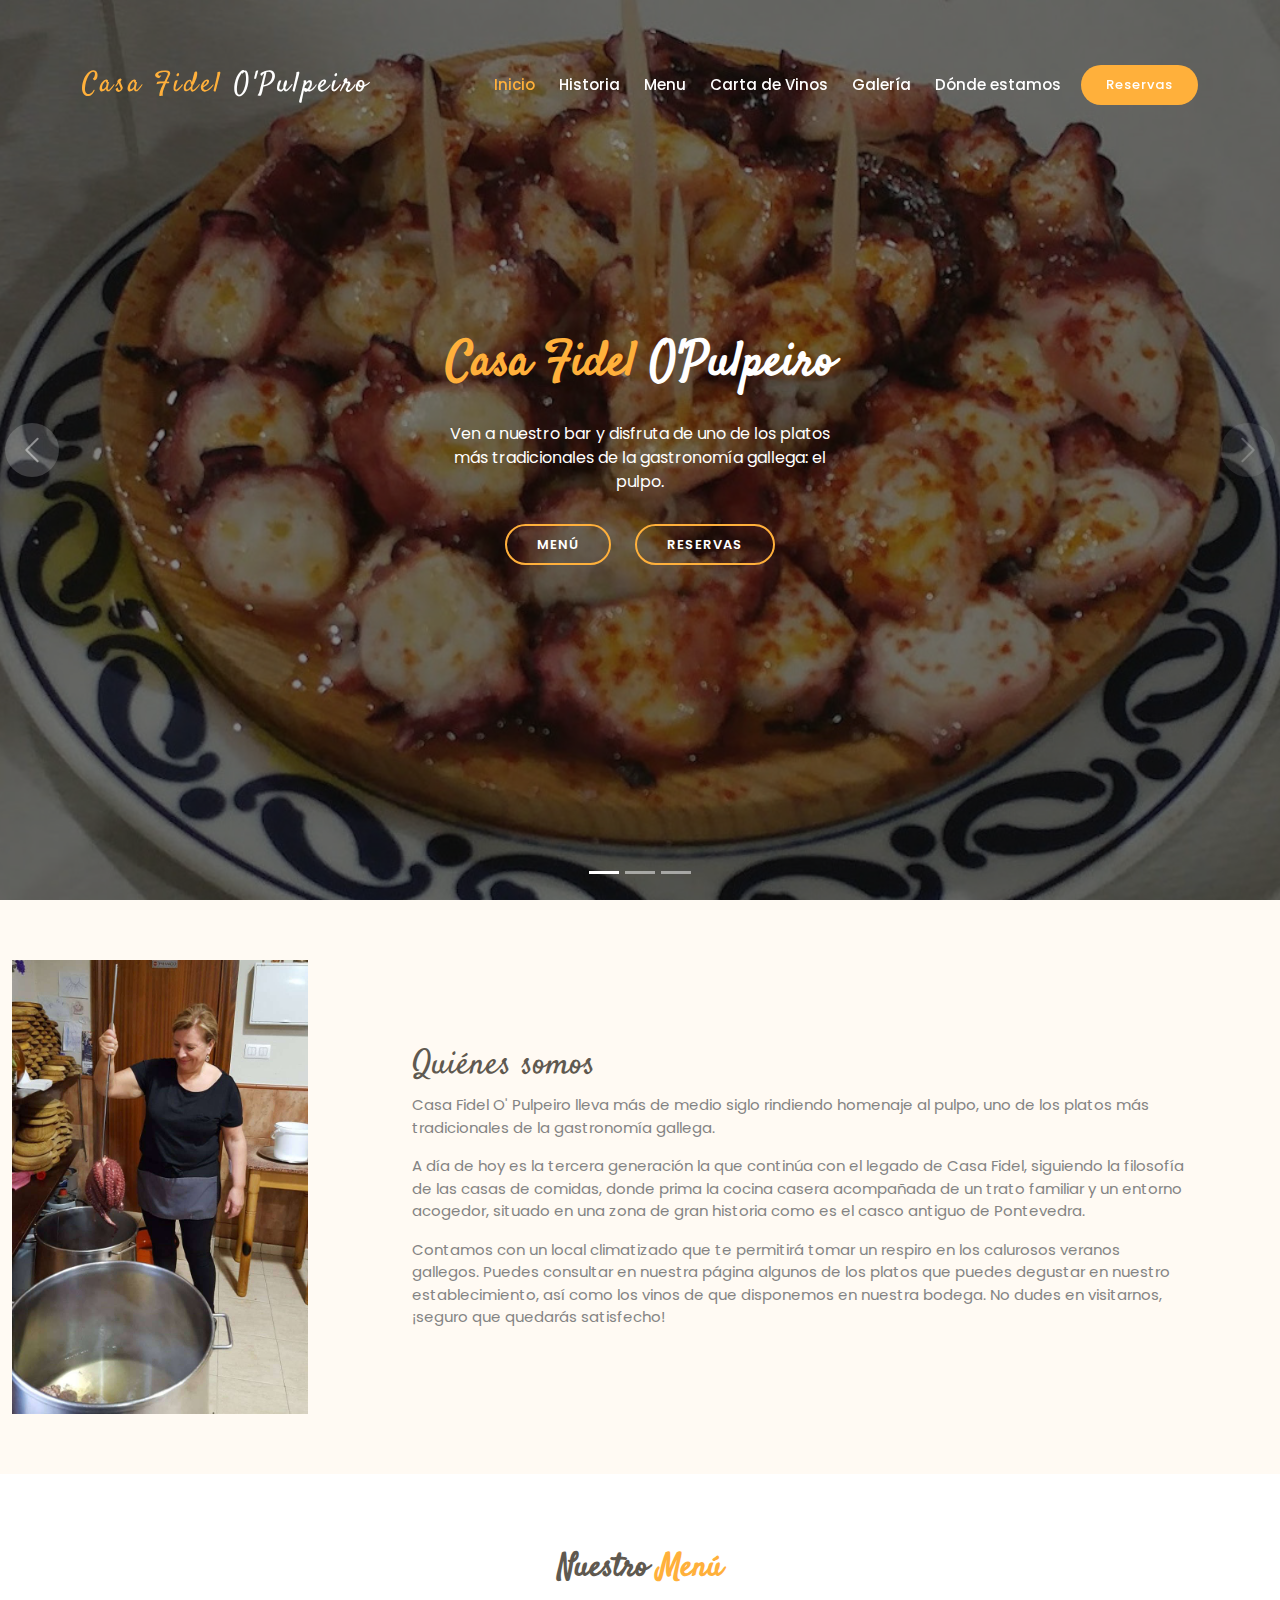
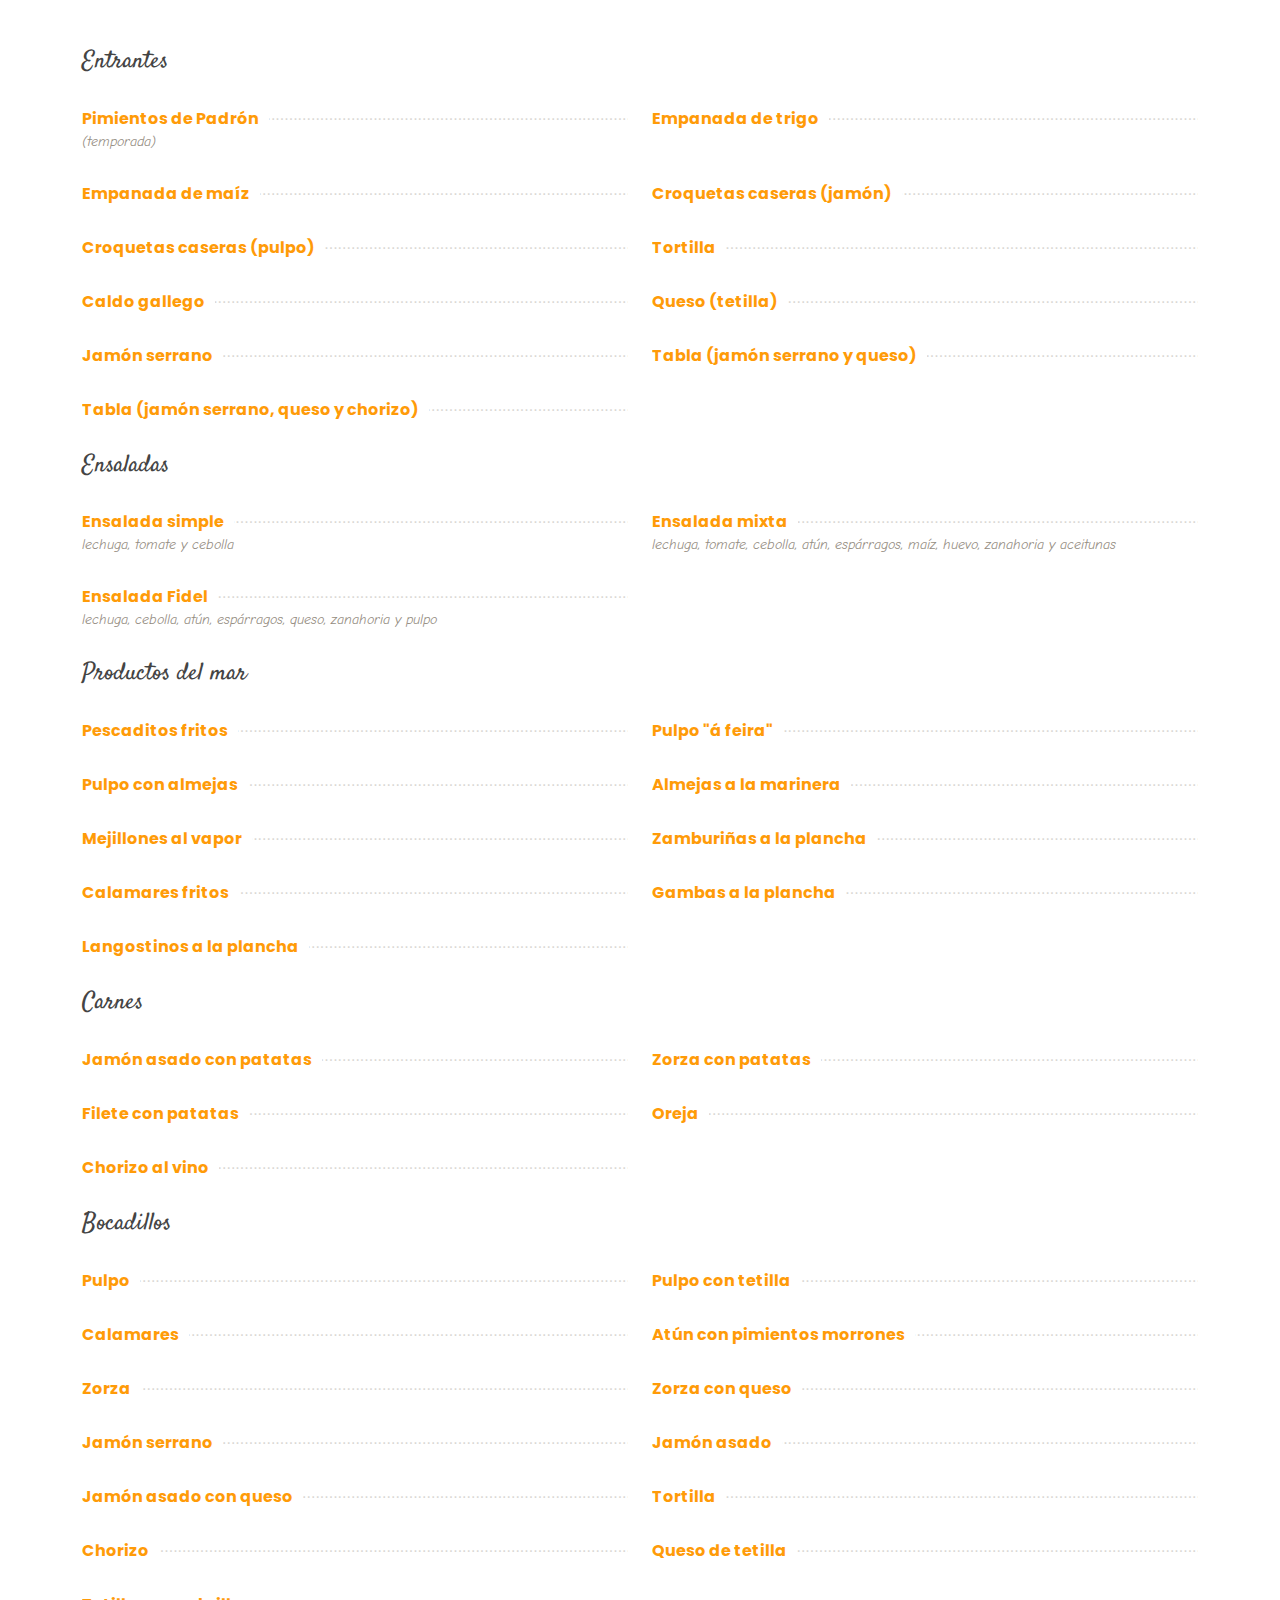
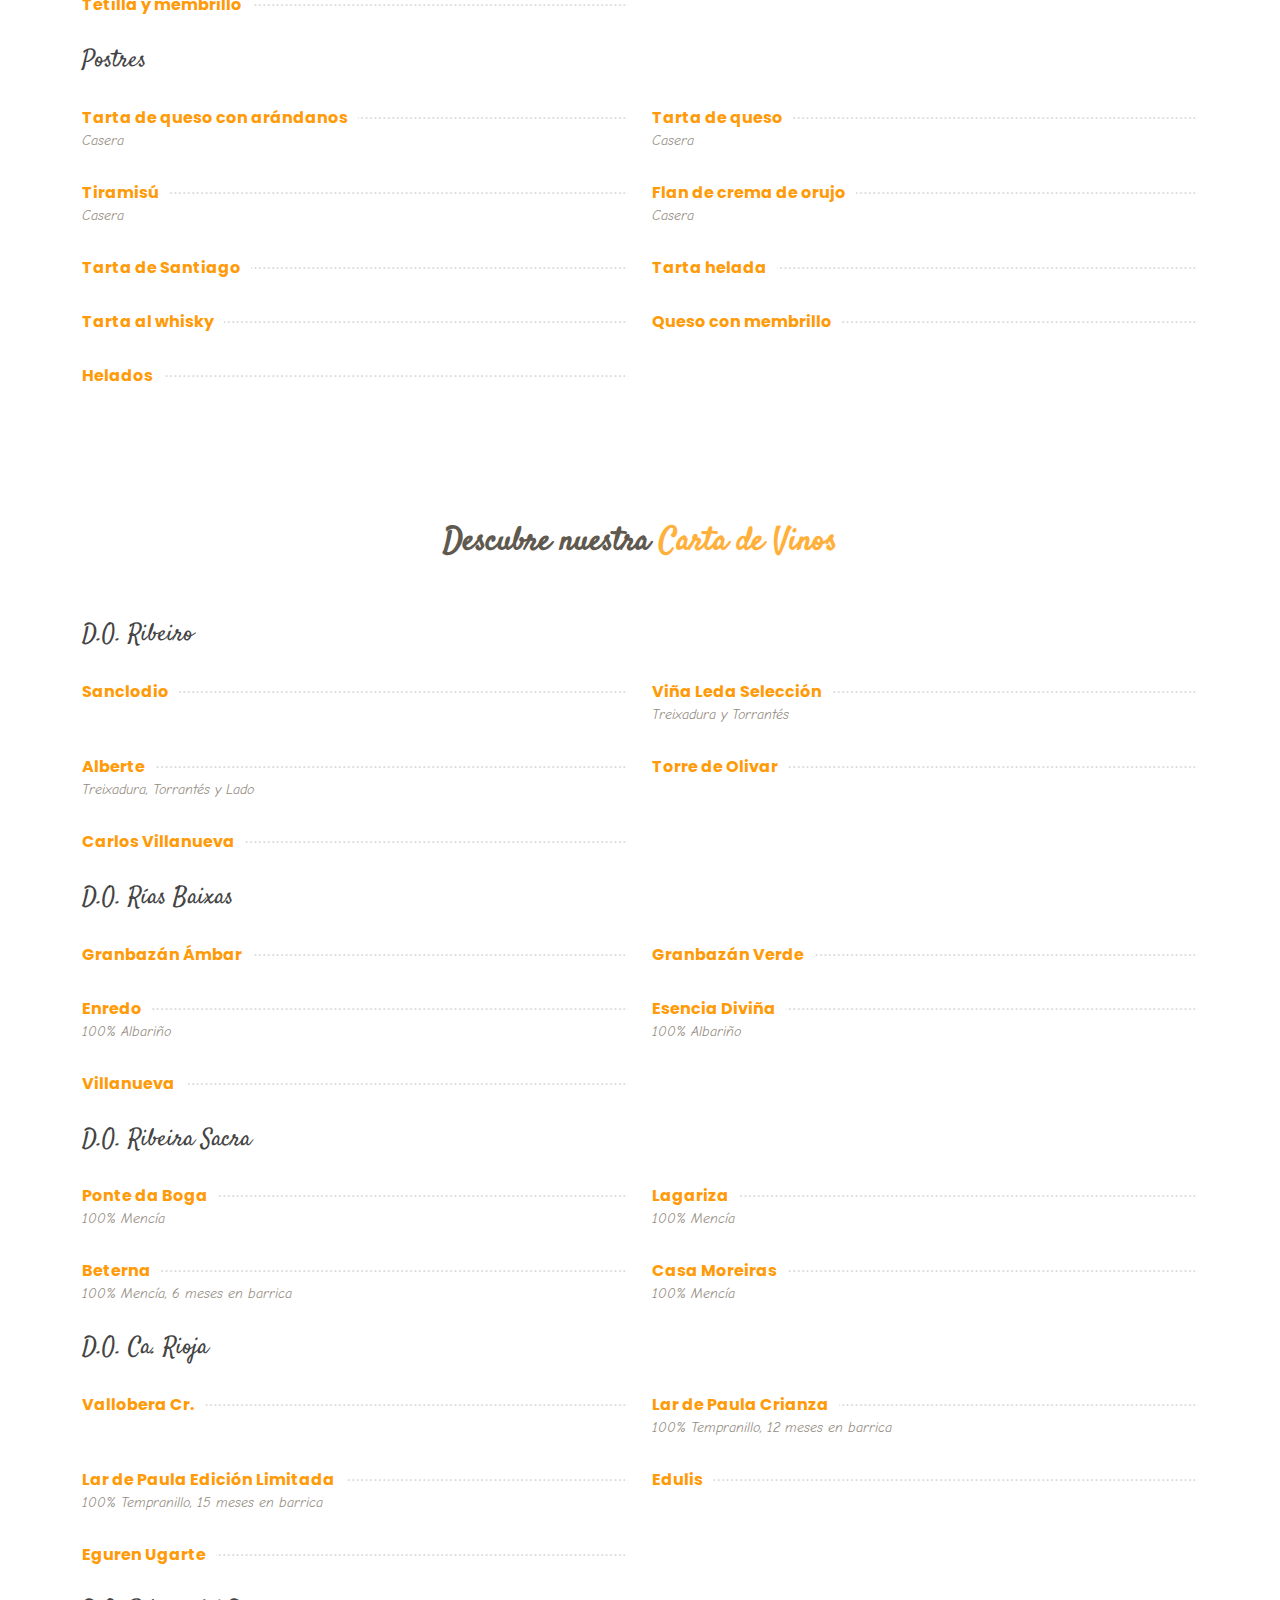
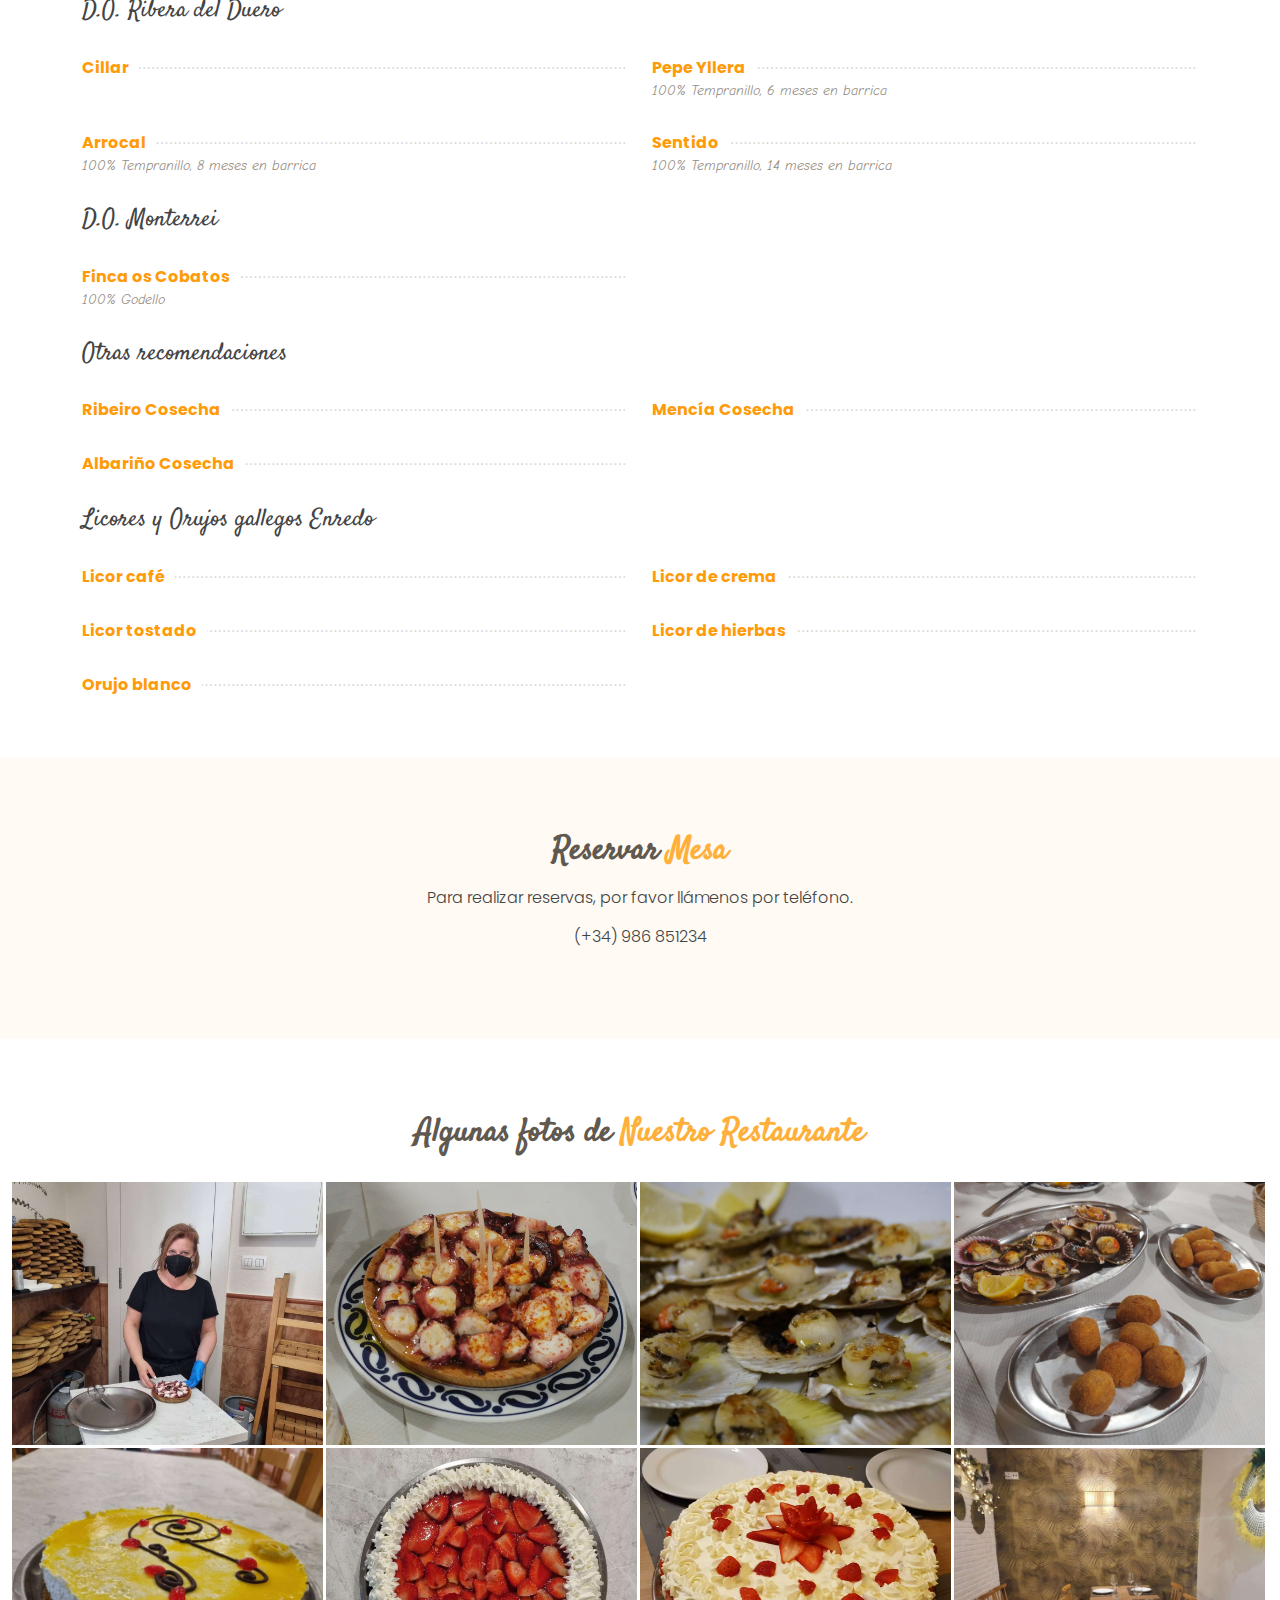
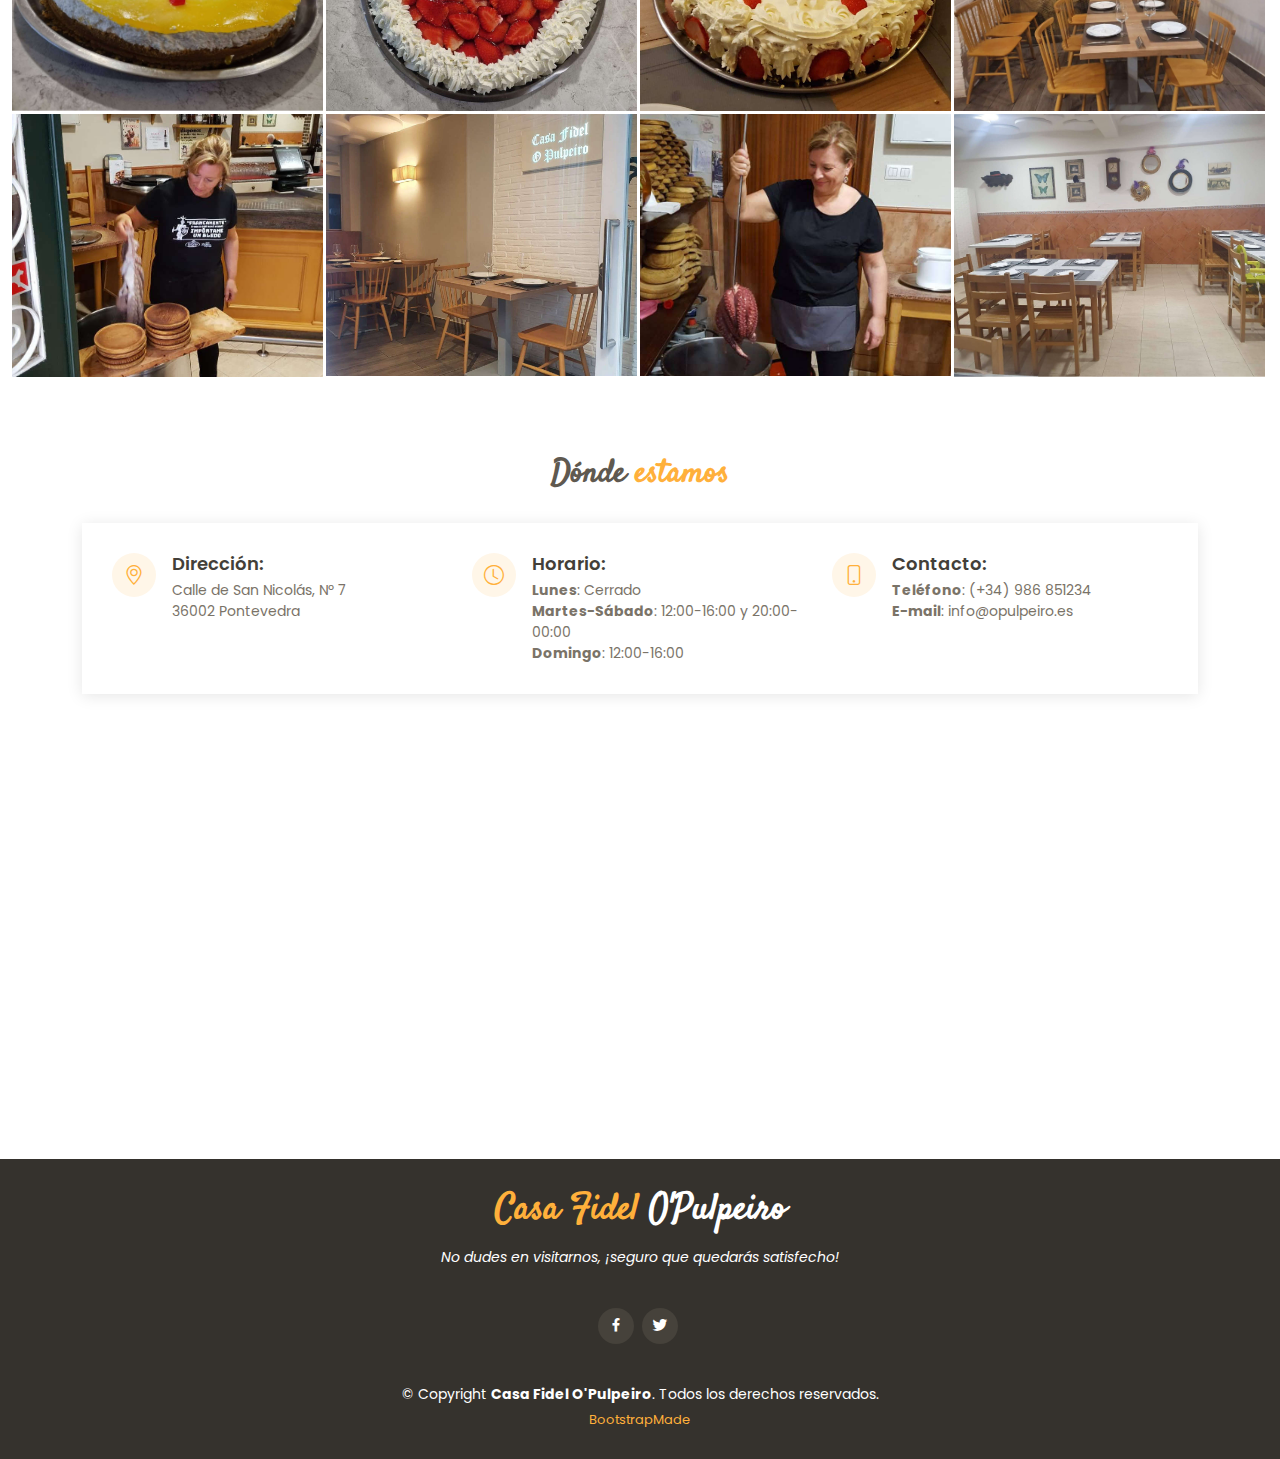
==== src/index.html @ 18d5abcf "First version of new website" ====
<!DOCTYPE html>
<html lang="es">
  <head>
    <meta charset="utf-8" />
    <meta content="width=device-width, initial-scale=1.0" name="viewport" />

    <title>O Pulpeiro - Casa Fidel</title>
    <meta
      content="Casa de comida tradicional, con un ambiente familiar y pulpo como especialidad, en el casco antiguo de Pontevedra."
      name="description"
    />
    <meta
      name="keywords"
      content="pulpeiro,pulpo,comida,casera,turismo,pontevedra,casco,viejo,parador,tradicional,casa,fidel"
    />
    <link href="/favicon.ico" rel="icon" />
    <link href="/apple-touch-icon.png" rel="apple-touch-icon" />
    <link
      href="https://fonts.googleapis.com/css?family=Poppins:300,300i,400,400i,600,600i,700,700i|Satisfy|Comic+Neue:300,300i,400,400i,700,700i"
      rel="stylesheet"
    />
    <link href="assets/vendor/animate.css/animate.min.css" rel="stylesheet" />
    <link
      href="assets/vendor/bootstrap/css/bootstrap.min.css"
      rel="stylesheet"
    />
    <link
      href="assets/vendor/bootstrap-icons/bootstrap-icons.css"
      rel="stylesheet"
    />
    <link href="assets/vendor/boxicons/css/boxicons.min.css" rel="stylesheet" />
    <link
      href="assets/vendor/glightbox/css/glightbox.min.css"
      rel="stylesheet"
    />
    <link href="assets/vendor/swiper/swiper-bundle.min.css" rel="stylesheet" />

    <!-- Template Main CSS File -->
    <link href="assets/css/style.css" rel="stylesheet" />
  </head>

  <body>
    <!-- ======= Header ======= -->
    <header
      id="header"
      class="fixed-top d-flex align-items-center header-transparent"
    >
      <div
        class="container-fluid container-xl d-flex align-items-center justify-content-between"
      >
        <div class="logo me-auto">
          <h1>
            <a href="#hero">Casa Fidel <span>O'Pulpeiro</span></a>
          </h1>
        </div>

        <nav id="navbar" class="navbar order-last order-lg-0">
          <ul>
            <li><a class="nav-link scrollto active" href="#hero">Inicio</a></li>
            <li><a class="nav-link scrollto" href="#historia">Historia</a></li>
            <li><a class="nav-link scrollto" href="#menu">Menu</a></li>
            <li>
              <a class="nav-link scrollto" href="#carta-vinos"
                >Carta de Vinos</a
              >
            </li>
            <li><a class="nav-link scrollto" href="#galeria">Galería</a></li>
            <li>
              <a class="nav-link scrollto" href="#donde-estamos"
                >Dónde estamos</a
              >
            </li>
          </ul>
          <i class="bi bi-list mobile-nav-toggle"></i>
        </nav>
        <!-- .navbar -->

        <a href="#reservas" class="book-a-table-btn scrollto">Reservas</a>
      </div>
    </header>
    <!-- End Header -->

    <!-- ======= Hero Section ======= -->
    <section id="hero">
      <div class="hero-container">
        <div
          id="heroCarousel"
          data-bs-interval="5000"
          class="carousel slide carousel-fade"
          data-bs-ride="carousel"
        >
          <ol class="carousel-indicators" id="hero-carousel-indicators"></ol>

          <div class="carousel-inner" role="listbox">
            <!-- Slide 1 -->
            <div
              class="carousel-item active"
              style="background-image: url(assets/img/slide/slide-1.jpg)"
            >
              <div class="carousel-container">
                <div class="carousel-content">
                  <h2 class="animate__animated animate__fadeInDown">
                    <span>Casa Fidel</span> O'Pulpeiro
                  </h2>
                  <p class="animate__animated animate__fadeInUp">
                    Ven a nuestro bar y disfruta de uno de los platos más
                    tradicionales de la gastronomía gallega: el
                    <span>pulpo</span>.
                  </p>
                  <div>
                    <a
                      href="#menu"
                      class="btn-book animate__animated animate__fadeInUp scrollto"
                      >Menú</a
                    >
                    <a
                      href="#reservas"
                      class="btn-book animate__animated animate__fadeInUp scrollto"
                      >Reservas</a
                    >
                  </div>
                </div>
              </div>
            </div>

            <!-- Slide 2 -->
            <div
              class="carousel-item"
              style="background-image: url(assets/img/slide/slide-2.jpeg)"
            >
              <div class="carousel-container">
                <div class="carousel-content">
                  <h2 class="animate__animated animate__fadeInDown">
                    Casco histórico de <span>Pontevedra</span>
                  </h2>
                  <p class="animate__animated animate__fadeInUp">
                    Casa Fidel está situado en una zona de gran historia como es
                    el casco antiguo de Pontevedra, lo que hará tu visita
                    todavía más especial.
                  </p>
                  <div>
                    <a
                      href="#menu"
                      class="btn-book animate__animated animate__fadeInUp scrollto"
                      >Menú</a
                    >
                    <a
                      href="#reservas"
                      class="btn-book animate__animated animate__fadeInUp scrollto"
                      >Reservas</a
                    >
                  </div>
                </div>
              </div>
            </div>

            <!-- Slide 3 -->
            <div
              class="carousel-item"
              style="background-image: url(assets/img/slide/slide-3.jpg)"
            >
              <div class="carousel-container">
                <div class="carousel-content">
                  <h2 class="animate__animated animate__fadeInDown">
                    Cocina <span>Casera</span>
                  </h2>
                  <p class="animate__animated animate__fadeInUp">
                    En Casa Fidel servimos también una gran variedad de
                    entrantes, carnes y productos del mar para acompañar al
                    pulpo como especialidad.
                  </p>
                  <div>
                    <a
                      href="#menu"
                      class="btn-book animate__animated animate__fadeInUp scrollto"
                      >Menú</a
                    >
                    <a
                      href="#reservas"
                      class="btn-book animate__animated animate__fadeInUp scrollto"
                      >Reservas</a
                    >
                  </div>
                </div>
              </div>
            </div>
          </div>

          <a
            class="carousel-control-prev"
            href="#heroCarousel"
            role="button"
            data-bs-slide="prev"
          >
            <span
              class="carousel-control-prev-icon bi bi-chevron-left"
              aria-hidden="true"
            ></span>
          </a>

          <a
            class="carousel-control-next"
            href="#heroCarousel"
            role="button"
            data-bs-slide="next"
          >
            <span
              class="carousel-control-next-icon bi bi-chevron-right"
              aria-hidden="true"
            ></span>
          </a>
        </div>
      </div>
    </section>
    <!-- End Hero -->

    <main id="main">
      <!-- ======= About Section ======= -->
      <section id="historia" class="about">
        <div class="container-fluid">
          <div class="row">
            <div class="col-lg-3">
              <img src="assets/img/about.jpg" class="img-fluid" />
            </div>

            <div
              class="col-lg-9 d-flex flex-column justify-content-center align-items-stretch"
            >
              <div class="content">
                <h3>Quiénes somos</h3>
                <p>
                  Casa Fidel O' Pulpeiro lleva más de medio siglo rindiendo
                  homenaje al pulpo, uno de los platos más tradicionales de la
                  gastronomía gallega.
                </p>
                <p>
                  A día de hoy es la tercera generación la que continúa con el
                  legado de Casa Fidel, siguiendo la filosofía de las casas de
                  comidas, donde prima la cocina casera acompañada de un trato
                  familiar y un entorno acogedor, situado en una zona de gran
                  historia como es el casco antiguo de Pontevedra.
                </p>
                <p>
                  Contamos con un local climatizado que te permitirá tomar un
                  respiro en los calurosos veranos gallegos. Puedes consultar en
                  nuestra página algunos de los platos que puedes degustar en
                  nuestro establecimiento, así como los vinos de que disponemos
                  en nuestra bodega. No dudes en visitarnos, ¡seguro que
                  quedarás satisfecho!
                </p>
              </div>
            </div>
          </div>
        </div>
      </section>
      <!-- End About Section -->

      <!-- ======= Menu Section ======= -->
      <section id="menu" class="menu">
        <div class="container">
          <div class="section-title">
            <h2>Nuestro <span>Menú</span></h2>
          </div>

          <div class="row menu-container">
            <h4 class="col-12">Entrantes</h4>
            <div class="col-md-6 menu-item">
              <div class="menu-content">
                <b>Pimientos de Padrón</b>
              </div>
              <div class="menu-ingredients">(temporada)</div>
            </div>
            <div class="col-md-6 menu-item">
              <div class="menu-content">
                <b>Empanada de trigo</b>
              </div>
            </div>
            <div class="col-md-6 menu-item">
              <div class="menu-content">
                <b>Empanada de maíz</b>
              </div>
            </div>
            <div class="col-md-6 menu-item">
              <div class="menu-content">
                <b>Croquetas caseras (jamón)</b>
              </div>
            </div>
            <div class="col-md-6 menu-item">
              <div class="menu-content">
                <b>Croquetas caseras (pulpo)</b>
              </div>
            </div>
            <div class="col-md-6 menu-item">
              <div class="menu-content">
                <b>Tortilla</b>
              </div>
            </div>
            <div class="col-md-6 menu-item">
              <div class="menu-content">
                <b>Caldo gallego</b>
              </div>
            </div>
            <div class="col-md-6 menu-item">
              <div class="menu-content">
                <b>Queso (tetilla)</b>
              </div>
            </div>
            <div class="col-md-6 menu-item">
              <div class="menu-content">
                <b>Jamón serrano</b>
              </div>
            </div>
            <div class="col-md-6 menu-item">
              <div class="menu-content">
                <b>Tabla (jamón serrano y queso)</b>
              </div>
            </div>
            <div class="col-md-6 menu-item">
              <div class="menu-content">
                <b>Tabla (jamón serrano, queso y chorizo)</b>
              </div>
            </div>

            <h4 class="col-12">Ensaladas</h4>
            <div class="col-md-6 menu-item">
              <div class="menu-content">
                <b>Ensalada simple</b>
              </div>
              <div class="menu-ingredients">lechuga, tomate y cebolla</div>
            </div>
            <div class="col-md-6 menu-item">
              <div class="menu-content">
                <b>Ensalada mixta</b>
              </div>
              <div class="menu-ingredients">
                lechuga, tomate, cebolla, atún, espárragos, maíz, huevo,
                zanahoria y aceitunas
              </div>
            </div>
            <div class="col-md-6 menu-item">
              <div class="menu-content">
                <b>Ensalada Fidel</b>
              </div>
              <div class="menu-ingredients">
                lechuga, cebolla, atún, espárragos, queso, zanahoria y pulpo
              </div>
            </div>

            <h4 class="col-12">Productos del mar</h4>
            <div class="col-md-6 menu-item">
              <div class="menu-content">
                <b>Pescaditos fritos</b>
              </div>
            </div>
            <div class="col-md-6 menu-item">
              <div class="menu-content">
                <b>Pulpo "á feira"</b>
              </div>
            </div>
            <div class="col-md-6 menu-item">
              <div class="menu-content">
                <b>Pulpo con almejas</b>
              </div>
            </div>
            <div class="col-md-6 menu-item">
              <div class="menu-content">
                <b>Almejas a la marinera</b>
              </div>
            </div>
            <div class="col-md-6 menu-item">
              <div class="menu-content">
                <b>Mejillones al vapor</b>
              </div>
            </div>
            <div class="col-md-6 menu-item">
              <div class="menu-content">
                <b>Zamburiñas a la plancha</b>
              </div>
            </div>
            <div class="col-md-6 menu-item">
              <div class="menu-content">
                <b>Calamares fritos</b>
              </div>
            </div>
            <div class="col-md-6 menu-item">
              <div class="menu-content">
                <b>Gambas a la plancha</b>
              </div>
            </div>
            <div class="col-md-6 menu-item">
              <div class="menu-content">
                <b>Langostinos a la plancha</b>
              </div>
            </div>

            <h4 class="col-12">Carnes</h4>
            <div class="col-md-6 menu-item">
              <div class="menu-content">
                <b>Jamón asado con patatas</b>
              </div>
            </div>
            <div class="col-md-6 menu-item">
              <div class="menu-content">
                <b>Zorza con patatas</b>
              </div>
            </div>
            <div class="col-md-6 menu-item">
              <div class="menu-content">
                <b>Filete con patatas</b>
              </div>
            </div>
            <div class="col-md-6 menu-item">
              <div class="menu-content">
                <b>Oreja</b>
              </div>
            </div>
            <div class="col-md-6 menu-item">
              <div class="menu-content">
                <b>Chorizo al vino</b>
              </div>
            </div>

            <h4 class="col-12">Bocadillos</h4>
            <div class="col-md-6 menu-item">
              <div class="menu-content">
                <b>Pulpo</b>
              </div>
            </div>
            <div class="col-md-6 menu-item">
              <div class="menu-content">
                <b>Pulpo con tetilla</b>
              </div>
            </div>
            <div class="col-md-6 menu-item">
              <div class="menu-content">
                <b>Calamares</b>
              </div>
            </div>
            <div class="col-md-6 menu-item">
              <div class="menu-content">
                <b>Atún con pimientos morrones</b>
              </div>
            </div>
            <div class="col-md-6 menu-item">
              <div class="menu-content">
                <b>Zorza</b>
              </div>
            </div>
            <div class="col-md-6 menu-item">
              <div class="menu-content">
                <b>Zorza con queso</b>
              </div>
            </div>
            <div class="col-md-6 menu-item">
              <div class="menu-content">
                <b>Jamón serrano</b>
              </div>
            </div>
            <div class="col-md-6 menu-item">
              <div class="menu-content">
                <b>Jamón asado</b>
              </div>
            </div>
            <div class="col-md-6 menu-item">
              <div class="menu-content">
                <b>Jamón asado con queso</b>
              </div>
            </div>
            <div class="col-md-6 menu-item">
              <div class="menu-content">
                <b>Tortilla</b>
              </div>
            </div>
            <div class="col-md-6 menu-item">
              <div class="menu-content">
                <b>Chorizo</b>
              </div>
            </div>
            <div class="col-md-6 menu-item">
              <div class="menu-content">
                <b>Queso de tetilla</b>
              </div>
            </div>
            <div class="col-md-6 menu-item">
              <div class="menu-content">
                <b>Tetilla y membrillo</b>
              </div>
            </div>

            <h4 class="col-12">Postres</h4>
            <div class="col-md-6 menu-item">
              <div class="menu-content">
                <b>Tarta de queso con arándanos</b>
              </div>
              <div class="menu-ingredients">Casera</div>
            </div>
            <div class="col-md-6 menu-item">
              <div class="menu-content">
                <b>Tarta de queso</b>
              </div>
              <div class="menu-ingredients">Casera</div>
            </div>
            <div class="col-md-6 menu-item">
              <div class="menu-content">
                <b>Tiramisú</b>
              </div>
              <div class="menu-ingredients">Casera</div>
            </div>
            <div class="col-md-6 menu-item">
              <div class="menu-content">
                <b>Flan de crema de orujo</b>
              </div>
              <div class="menu-ingredients">Casera</div>
            </div>
            <div class="col-md-6 menu-item">
              <div class="menu-content">
                <b>Tarta de Santiago</b>
              </div>
            </div>
            <div class="col-md-6 menu-item">
              <div class="menu-content">
                <b>Tarta helada</b>
              </div>
            </div>
            <div class="col-md-6 menu-item">
              <div class="menu-content">
                <b>Tarta al whisky</b>
              </div>
            </div>
            <div class="col-md-6 menu-item">
              <div class="menu-content">
                <b>Queso con membrillo</b>
              </div>
            </div>
            <div class="col-md-6 menu-item">
              <div class="menu-content">
                <b>Helados</b>
              </div>
            </div>
          </div>
        </div>
      </section>
      <!-- End Menu Section -->

      <!-- ======= Carta Vinos Section ======= -->
      <section id="carta-vinos" class="menu">
        <div class="container">
          <div class="section-title">
            <h2>Descubre nuestra <span>Carta de Vinos</span></h2>
          </div>

          <div class="row menu-container">
            <h4 class="col-12">D.O. Ribeiro</h4>
            <div class="col-md-6 menu-item">
              <div class="menu-content">
                <b>Sanclodio</b>
              </div>
            </div>
            <div class="col-md-6 menu-item">
              <div class="menu-content">
                <b>Viña Leda Selección</b>
              </div>
              <div class="menu-ingredients">Treixadura y Torrantés</div>
            </div>
            <div class="col-md-6 menu-item">
              <div class="menu-content">
                <b>Alberte</b>
              </div>
              <div class="menu-ingredients">Treixadura, Torrantés y Lado</div>
            </div>
            <div class="col-md-6 menu-item">
              <div class="menu-content">
                <b>Torre de Olivar</b>
              </div>
            </div>
            <div class="col-md-6 menu-item">
              <div class="menu-content">
                <b>Carlos Villanueva</b>
              </div>
            </div>

            <h4 class="col-12">D.O. Rías Baixas</h4>
            <div class="col-md-6 menu-item">
              <div class="menu-content">
                <b>Granbazán Ámbar</b>
              </div>
            </div>
            <div class="col-md-6 menu-item">
              <div class="menu-content">
                <b>Granbazán Verde</b>
              </div>
            </div>
            <div class="col-md-6 menu-item">
              <div class="menu-content">
                <b>Enredo</b>
              </div>
              <div class="menu-ingredients">100% Albariño</div>
            </div>
            <div class="col-md-6 menu-item">
              <div class="menu-content">
                <b>Esencia Diviña</b>
              </div>
              <div class="menu-ingredients">100% Albariño</div>
            </div>
            <div class="col-md-6 menu-item">
              <div class="menu-content">
                <b>Villanueva</b>
              </div>
            </div>

            <h4 class="col-12">D.O. Ribeira Sacra</h4>
            <div class="col-md-6 menu-item">
              <div class="menu-content">
                <b>Ponte da Boga</b>
              </div>
              <div class="menu-ingredients">100% Mencía</div>
            </div>
            <div class="col-md-6 menu-item">
              <div class="menu-content">
                <b>Lagariza</b>
              </div>
              <div class="menu-ingredients">100% Mencía</div>
            </div>
            <div class="col-md-6 menu-item">
              <div class="menu-content">
                <b>Beterna</b>
              </div>
              <div class="menu-ingredients">
                100% Mencía, 6 meses en barrica
              </div>
            </div>
            <div class="col-md-6 menu-item">
              <div class="menu-content">
                <b>Casa Moreiras</b>
              </div>
              <div class="menu-ingredients">100% Mencía</div>
            </div>

            <h4 class="col-12">D.O. Ca. Rioja</h4>
            <div class="col-md-6 menu-item">
              <div class="menu-content">
                <b>Vallobera Cr.</b>
              </div>
            </div>
            <div class="col-md-6 menu-item">
              <div class="menu-content">
                <b>Lar de Paula Crianza</b>
              </div>
              <div class="menu-ingredients">
                100% Tempranillo, 12 meses en barrica
              </div>
            </div>
            <div class="col-md-6 menu-item">
              <div class="menu-content">
                <b>Lar de Paula Edición Limitada</b>
              </div>
              <div class="menu-ingredients">
                100% Tempranillo, 15 meses en barrica
              </div>
            </div>
            <div class="col-md-6 menu-item">
              <div class="menu-content">
                <b>Edulis</b>
              </div>
            </div>
            <div class="col-md-6 menu-item">
              <div class="menu-content">
                <b>Eguren Ugarte</b>
              </div>
            </div>

            <h4 class="col-12">D.O. Ribera del Duero</h4>
            <div class="col-md-6 menu-item">
              <div class="menu-content">
                <b>Cillar</b>
              </div>
            </div>
            <div class="col-md-6 menu-item">
              <div class="menu-content">
                <b>Pepe Yllera</b>
              </div>
              <div class="menu-ingredients">
                100% Tempranillo, 6 meses en barrica
              </div>
            </div>
            <div class="col-md-6 menu-item">
              <div class="menu-content">
                <b>Arrocal</b>
              </div>
              <div class="menu-ingredients">
                100% Tempranillo, 8 meses en barrica
              </div>
            </div>
            <div class="col-md-6 menu-item">
              <div class="menu-content">
                <b>Sentido</b>
              </div>
              <div class="menu-ingredients">
                100% Tempranillo, 14 meses en barrica
              </div>
            </div>

            <h4 class="col-12">D.O. Monterrei</h4>
            <div class="col-md-6 menu-item">
              <div class="menu-content">
                <b>Finca os Cobatos</b>
              </div>
              <div class="menu-ingredients">100% Godello</div>
            </div>

            <h4 class="col-12">Otras recomendaciones</h4>
            <div class="col-md-6 menu-item">
              <div class="menu-content">
                <b>Ribeiro Cosecha</b>
              </div>
            </div>
            <div class="col-md-6 menu-item">
              <div class="menu-content">
                <b>Mencía Cosecha</b>
              </div>
            </div>
            <div class="col-md-6 menu-item">
              <div class="menu-content">
                <b>Albariño Cosecha</b>
              </div>
            </div>

            <h4 class="col-12">Licores y Orujos gallegos Enredo</h4>
            <div class="col-md-6 menu-item">
              <div class="menu-content">
                <b>Licor café</b>
              </div>
            </div>
            <div class="col-md-6 menu-item">
              <div class="menu-content">
                <b>Licor de crema</b>
              </div>
            </div>
            <div class="col-md-6 menu-item">
              <div class="menu-content">
                <b>Licor tostado</b>
              </div>
            </div>
            <div class="col-md-6 menu-item">
              <div class="menu-content">
                <b>Licor de hierbas</b>
              </div>
            </div>
            <div class="col-md-6 menu-item">
              <div class="menu-content">
                <b>Orujo blanco</b>
              </div>
            </div>
          </div>
        </div>
      </section>
      <!-- End Menu Section -->

      <!-- ======= Book A Table Section ======= -->
      <section id="reservas" class="reservations">
        <div class="container">
          <div class="section-title">
            <h2>Reservar <span>Mesa</span></h2>
            <p>Para realizar reservas, por favor llámenos por teléfono.</p>
            <p>(+34) 986 851234</p>
          </div>
        </div>
      </section>
      <!-- End Book A Table Section -->

      <!-- ======= Gallery Section ======= -->
      <section id="galeria" class="gallery">
        <div class="container-fluid">
          <div class="section-title">
            <h2>Algunas fotos de <span>Nuestro Restaurante</span></h2>
          </div>

          <div class="row g-0">
            <div class="col-lg-3 col-md-4">
              <div class="gallery-item">
                <a
                  href="assets/img/gallery/gallery-1.jpg"
                  class="gallery-lightbox"
                >
                  <img
                    src="assets/img/gallery/gallery-1.jpg"
                    alt=""
                    class="img-fluid"
                  />
                </a>
              </div>
            </div>

            <div class="col-lg-3 col-md-4">
              <div class="gallery-item">
                <a
                  href="assets/img/gallery/gallery-2.jpg"
                  class="gallery-lightbox"
                >
                  <img
                    src="assets/img/gallery/gallery-2.jpg"
                    alt=""
                    class="img-fluid"
                  />
                </a>
              </div>
            </div>

            <div class="col-lg-3 col-md-4">
              <div class="gallery-item">
                <a
                  href="assets/img/gallery/gallery-3.jpg"
                  class="gallery-lightbox"
                >
                  <img
                    src="assets/img/gallery/gallery-3.jpg"
                    alt=""
                    class="img-fluid"
                  />
                </a>
              </div>
            </div>

            <div class="col-lg-3 col-md-4">
              <div class="gallery-item">
                <a
                  href="assets/img/gallery/gallery-4.jpg"
                  class="gallery-lightbox"
                >
                  <img
                    src="assets/img/gallery/gallery-4.jpg"
                    alt=""
                    class="img-fluid"
                  />
                </a>
              </div>
            </div>
            <div class="col-lg-3 col-md-4">
              <div class="gallery-item">
                <a
                  href="assets/img/gallery/gallery-5.jpg"
                  class="gallery-lightbox"
                >
                  <img
                    src="assets/img/gallery/gallery-5.jpg"
                    alt=""
                    class="img-fluid"
                  />
                </a>
              </div>
            </div>
            <div class="col-lg-3 col-md-4">
              <div class="gallery-item">
                <a
                  href="assets/img/gallery/gallery-6.jpg"
                  class="gallery-lightbox"
                >
                  <img
                    src="assets/img/gallery/gallery-6.jpg"
                    alt=""
                    class="img-fluid"
                  />
                </a>
              </div>
            </div>
            <div class="col-lg-3 col-md-4">
              <div class="gallery-item">
                <a
                  href="assets/img/gallery/gallery-7.jpg"
                  class="gallery-lightbox"
                >
                  <img
                    src="assets/img/gallery/gallery-7.jpg"
                    alt=""
                    class="img-fluid"
                  />
                </a>
              </div>
            </div>
            <div class="col-lg-3 col-md-4">
              <div class="gallery-item">
                <a
                  href="assets/img/gallery/gallery-8.jpg"
                  class="gallery-lightbox"
                >
                  <img
                    src="assets/img/gallery/gallery-8.jpg"
                    alt=""
                    class="img-fluid"
                  />
                </a>
              </div>
            </div>
            <div class="col-lg-3 col-md-4">
              <div class="gallery-item">
                <a
                  href="assets/img/gallery/gallery-9.jpg"
                  class="gallery-lightbox"
                >
                  <img
                    src="assets/img/gallery/gallery-9.jpg"
                    alt=""
                    class="img-fluid"
                  />
                </a>
              </div>
            </div>
            <div class="col-lg-3 col-md-4">
              <div class="gallery-item">
                <a
                  href="assets/img/gallery/gallery-10.jpg"
                  class="gallery-lightbox"
                >
                  <img
                    src="assets/img/gallery/gallery-10.jpg"
                    alt=""
                    class="img-fluid"
                  />
                </a>
              </div>
            </div>
            <div class="col-lg-3 col-md-4">
              <div class="gallery-item">
                <a
                  href="assets/img/gallery/gallery-11.jpg"
                  class="gallery-lightbox"
                >
                  <img
                    src="assets/img/gallery/gallery-11.jpg"
                    alt=""
                    class="img-fluid"
                  />
                </a>
              </div>
            </div>
            <div class="col-lg-3 col-md-4">
              <div class="gallery-item">
                <a
                  href="assets/img/gallery/gallery-12.jpg"
                  class="gallery-lightbox"
                >
                  <img
                    src="assets/img/gallery/gallery-12.jpg"
                    alt=""
                    class="img-fluid"
                  />
                </a>
              </div>
            </div>
          </div>
        </div>
      </section>
      <!-- End Gallery Section -->

      <!-- ======= Contact Section ======= -->
      <section id="donde-estamos" class="contact">
        <div class="container">
          <div class="section-title">
            <h2>Dónde <span>estamos</span></h2>
          </div>
        </div>

        <div class="container mb-5">
          <div class="info-wrap">
            <div class="row">
              <div class="col-lg-4 col-md-6 info">
                <i class="bi bi-geo-alt"></i>
                <h4>Dirección:</h4>
                <p>Calle de San Nicolás, Nº 7<br />36002 Pontevedra</p>
              </div>

              <div class="col-lg-4 col-md-6 info mt-4 mt-lg-0">
                <i class="bi bi-clock"></i>
                <h4>Horario:</h4>
                <p><b>Lunes</b>: Cerrado</p>
                <p><b>Martes-Sábado</b>: 12:00-16:00 y 20:00-00:00</p>
                <p><b>Domingo</b>: 12:00-16:00</p>
              </div>

              <div class="col-lg-4 col-md-6 info mt-4 mt-lg-0">
                <i class="bi bi-phone"></i>
                <h4>Contacto:</h4>
                <p><b>Teléfono</b>: (+34) 986 851234</p>
                <p><b>E-mail</b>: info@opulpeiro.es</p>
              </div>
            </div>
          </div>
        </div>

        <div class="map">
          <iframe
            style="border: 0; width: 100%; height: 350px"
            src="https://www.google.com/maps/embed/v1/place?q=place_id:ChIJP7lHXcRxLw0RAYI08KYGnVQ&key=AIzaSyBPCD_yk7ERkyhK0x8K2nOTpftsPG7NrKA"
            frameborder="0"
            allowfullscreen
          ></iframe>
        </div>
      </section>
      <!-- End Contact Section -->
    </main>
    <!-- End #main -->

    <!-- ======= Footer ======= -->
    <footer id="footer">
      <div class="container">
        <h3>Casa Fidel <span>O'Pulpeiro</span></h3>
        <p>No dudes en visitarnos, ¡seguro que quedarás satisfecho!</p>
        <div class="social-links">
          <a href="http://www.facebook.com/OPulpeiro" class="facebook"
            ><i class="bx bxl-facebook"></i
          ></a>
          <a href="https://twitter.com/o_pulpeiro" class="twitter"
            ><i class="bx bxl-twitter"></i
          ></a>
        </div>
        <div class="copyright">
          &copy; Copyright <strong><span>Casa Fidel O'Pulpeiro</span></strong
          >. Todos los derechos reservados.
        </div>
        <div class="credits">
          <a href="https://bootstrapmade.com/">BootstrapMade</a>
        </div>
      </div>
    </footer>
    <!-- End Footer -->

    <a
      href="#"
      class="back-to-top d-flex align-items-center justify-content-center"
      ><i class="bi bi-arrow-up-short"></i
    ></a>

    <!-- Vendor JS Files -->
    <script src="assets/vendor/bootstrap/js/bootstrap.bundle.min.js"></script>
    <script src="assets/vendor/glightbox/js/glightbox.min.js"></script>
    <script src="assets/vendor/isotope-layout/isotope.pkgd.min.js"></script>
    <script src="assets/vendor/swiper/swiper-bundle.min.js"></script>

    <!-- Template Main JS File -->
    <script src="assets/js/main.js"></script>
  </body>
</html>
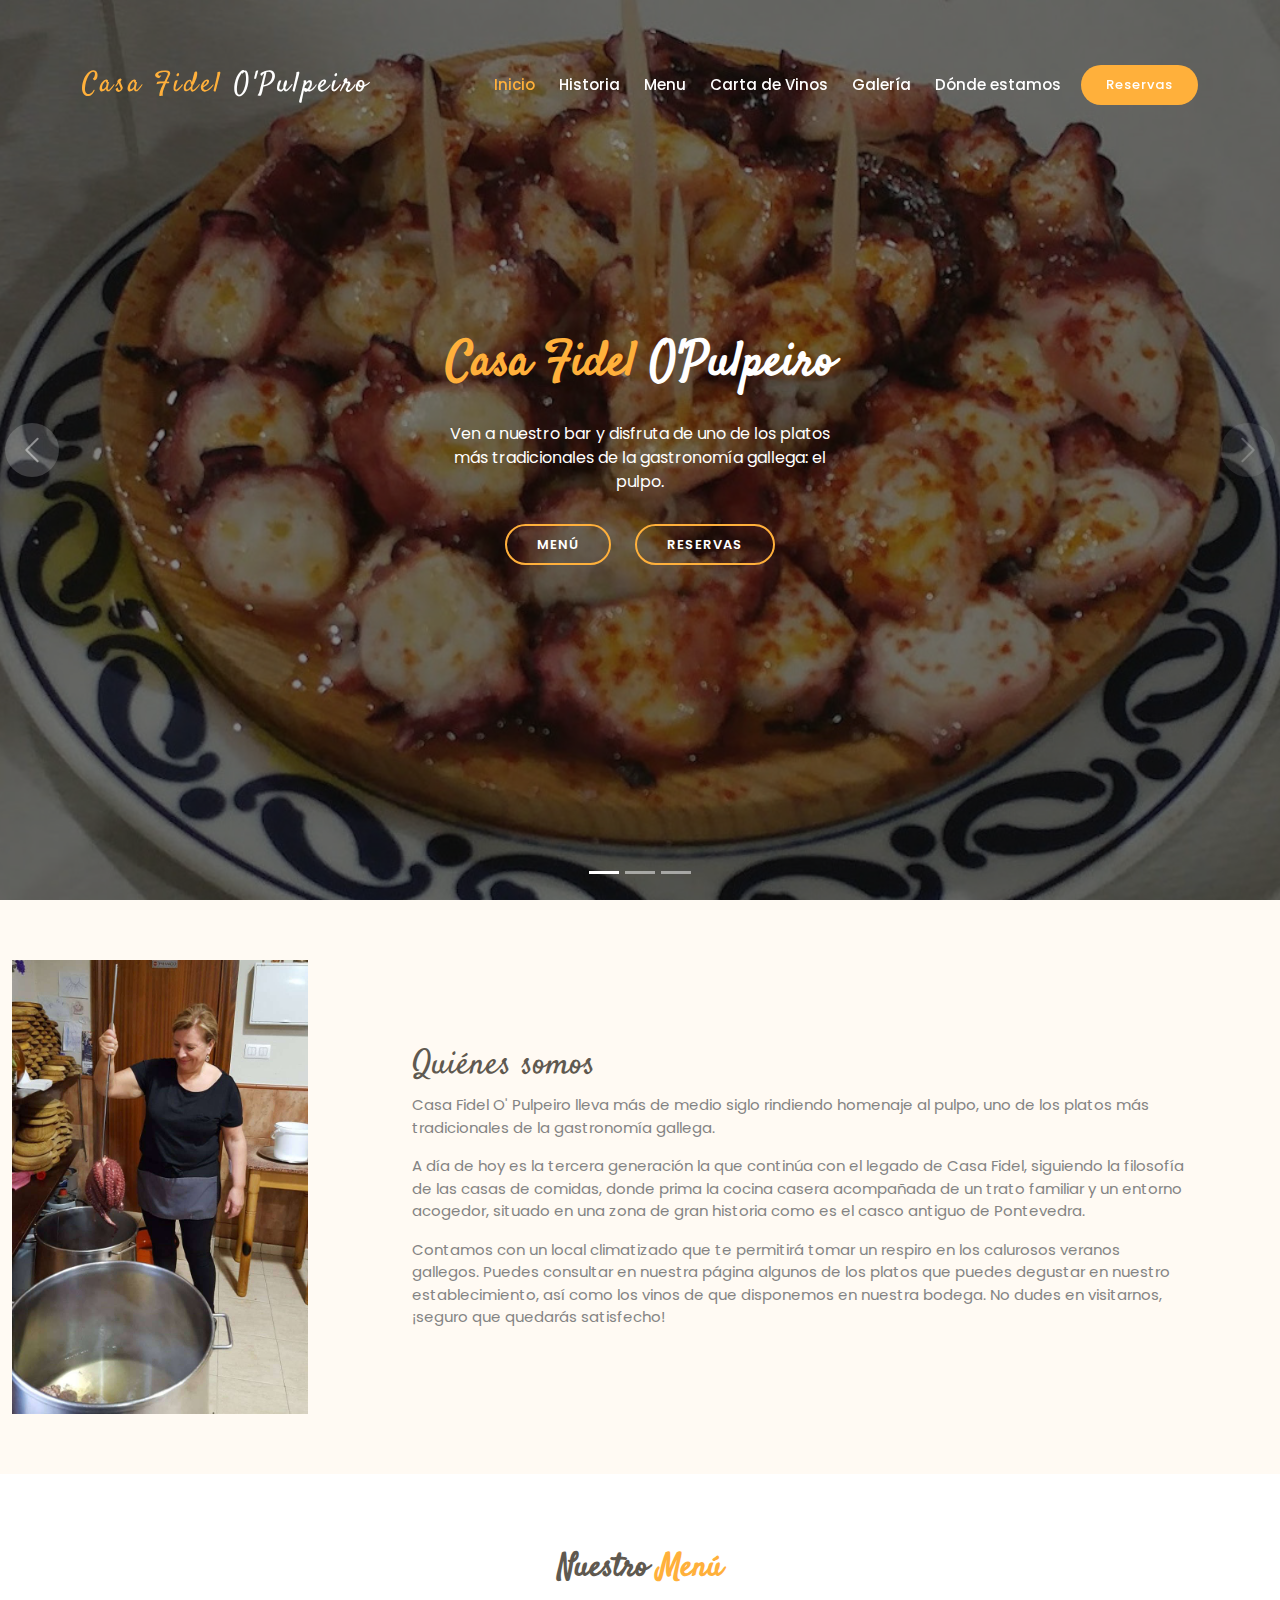
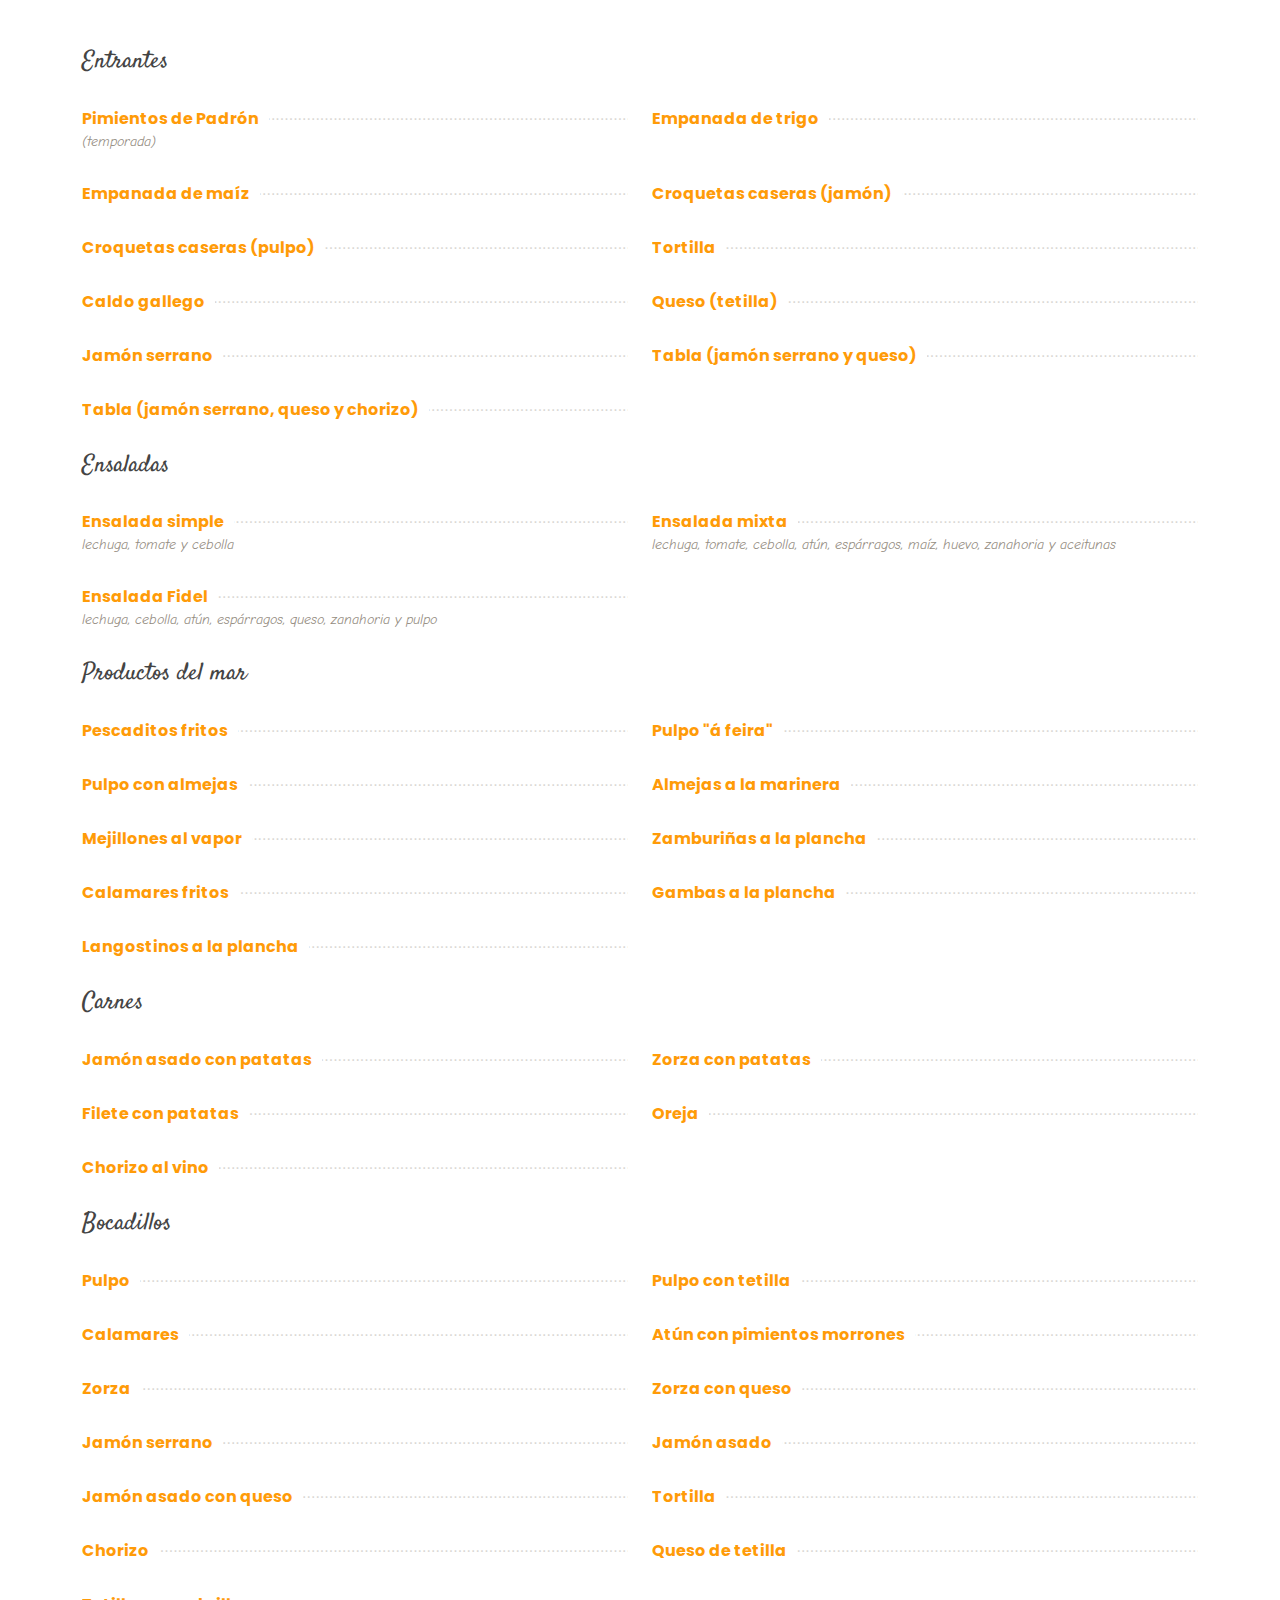
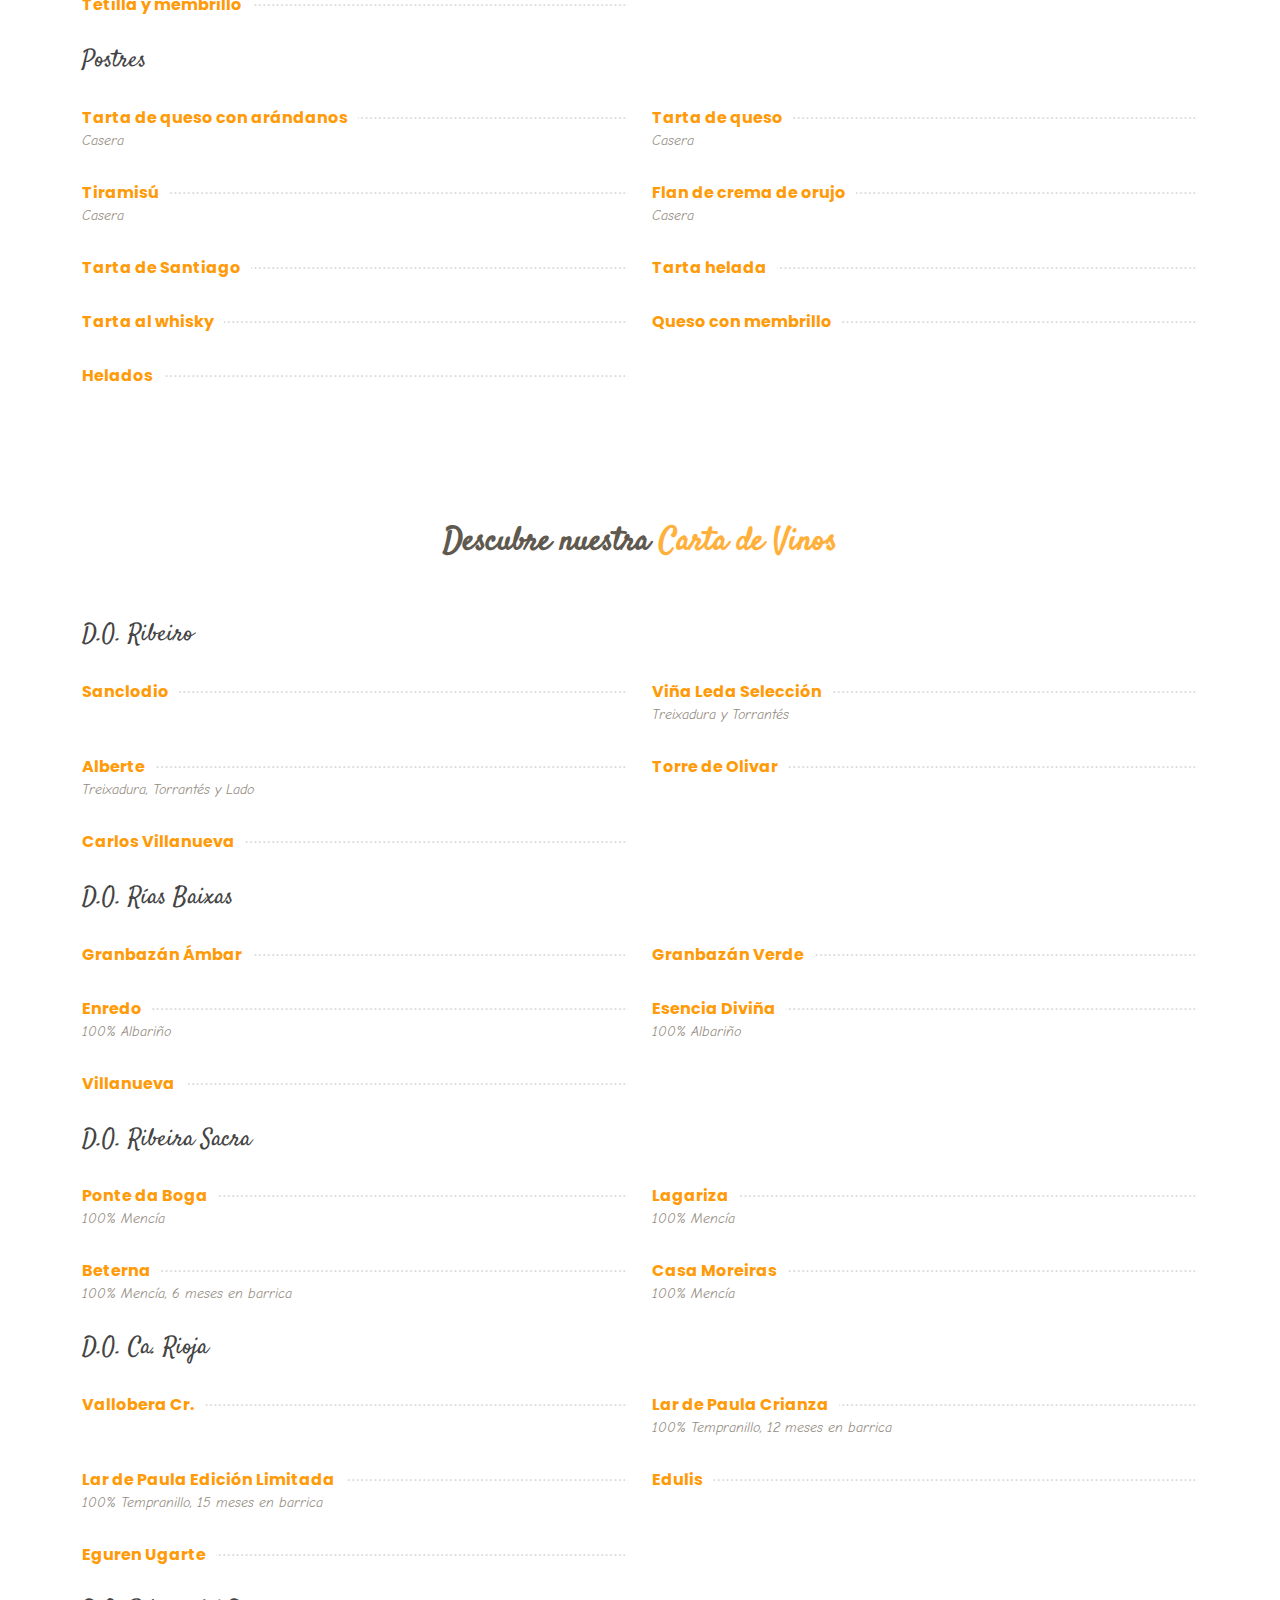
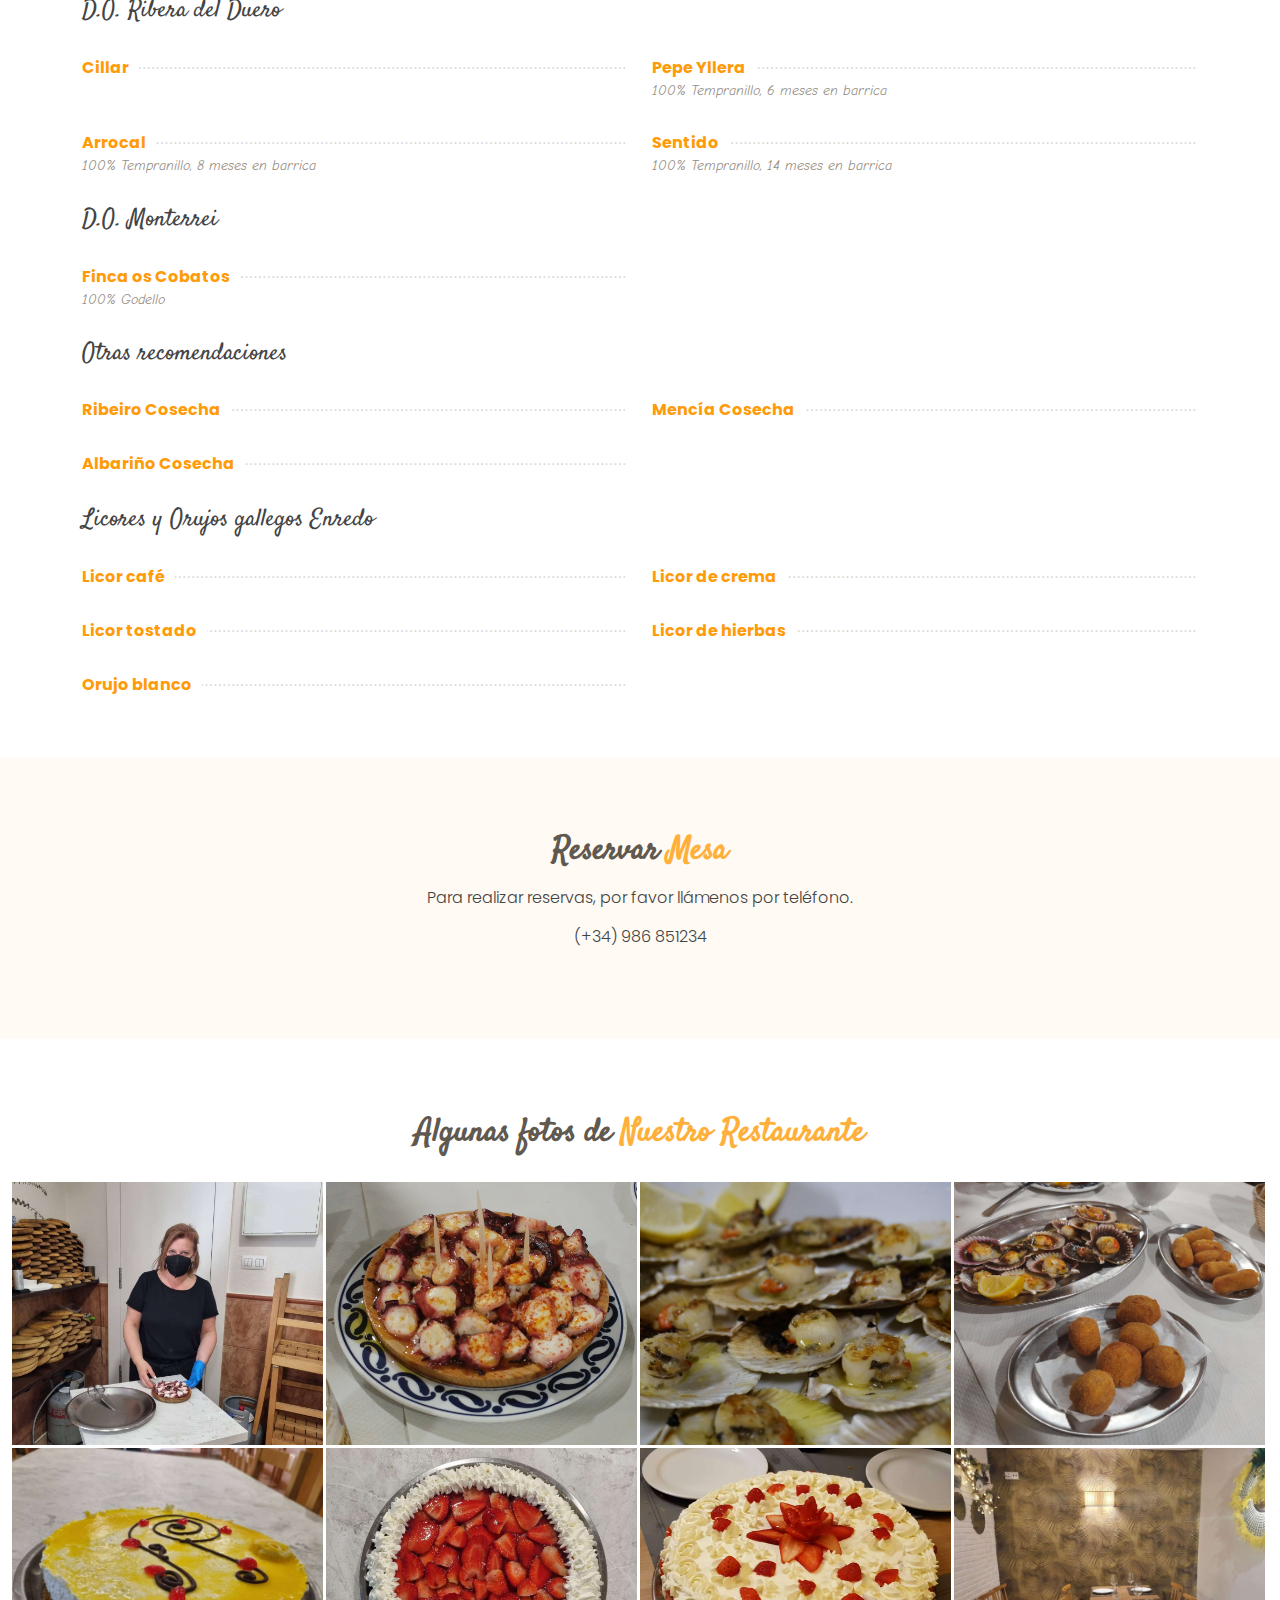
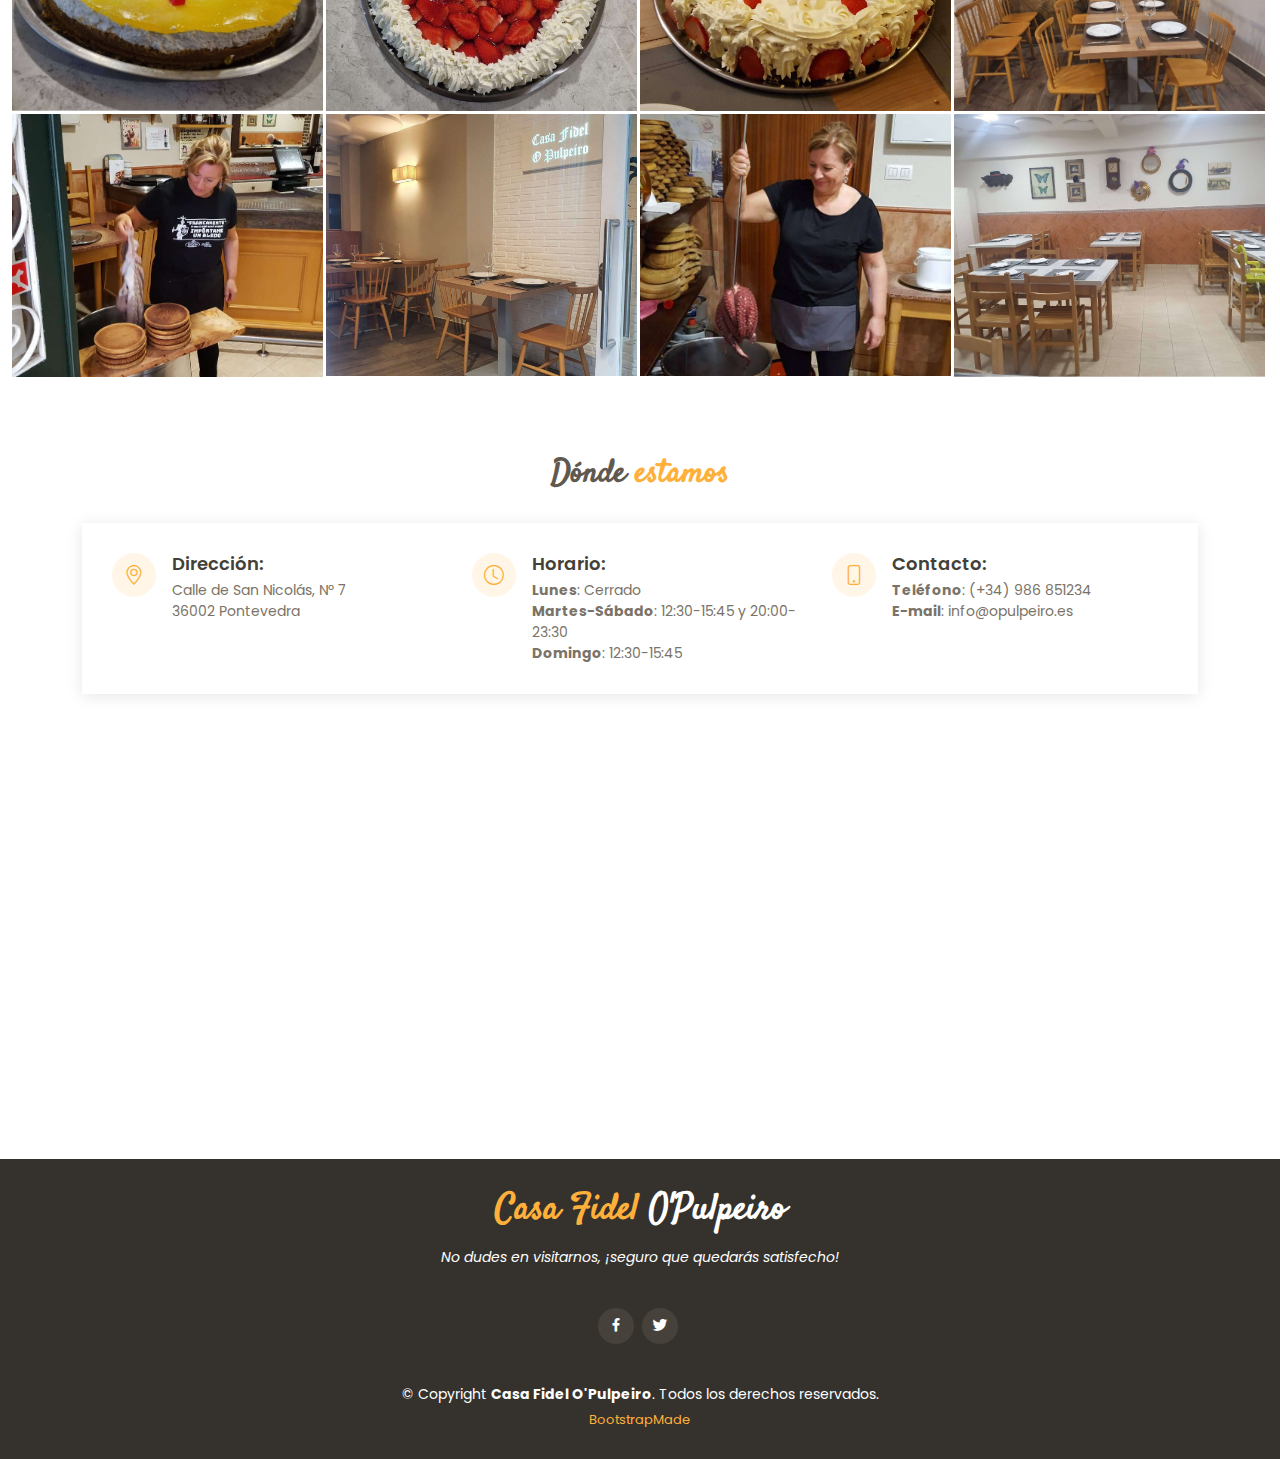
==== commit 956b1dd2: "Updating opening times" ====
--- a/src/index.html
+++ b/src/index.html
@@ -973,8 +973,8 @@
                 <i class="bi bi-clock"></i>
                 <h4>Horario:</h4>
                 <p><b>Lunes</b>: Cerrado</p>
-                <p><b>Martes-Sábado</b>: 12:00-16:00 y 20:00-00:00</p>
-                <p><b>Domingo</b>: 12:00-16:00</p>
+                <p><b>Martes-Sábado</b>: 12:30-15:45 y 20:00-23:30</p>
+                <p><b>Domingo</b>: 12:30-15:45</p>
               </div>
 
               <div class="col-lg-4 col-md-6 info mt-4 mt-lg-0">
